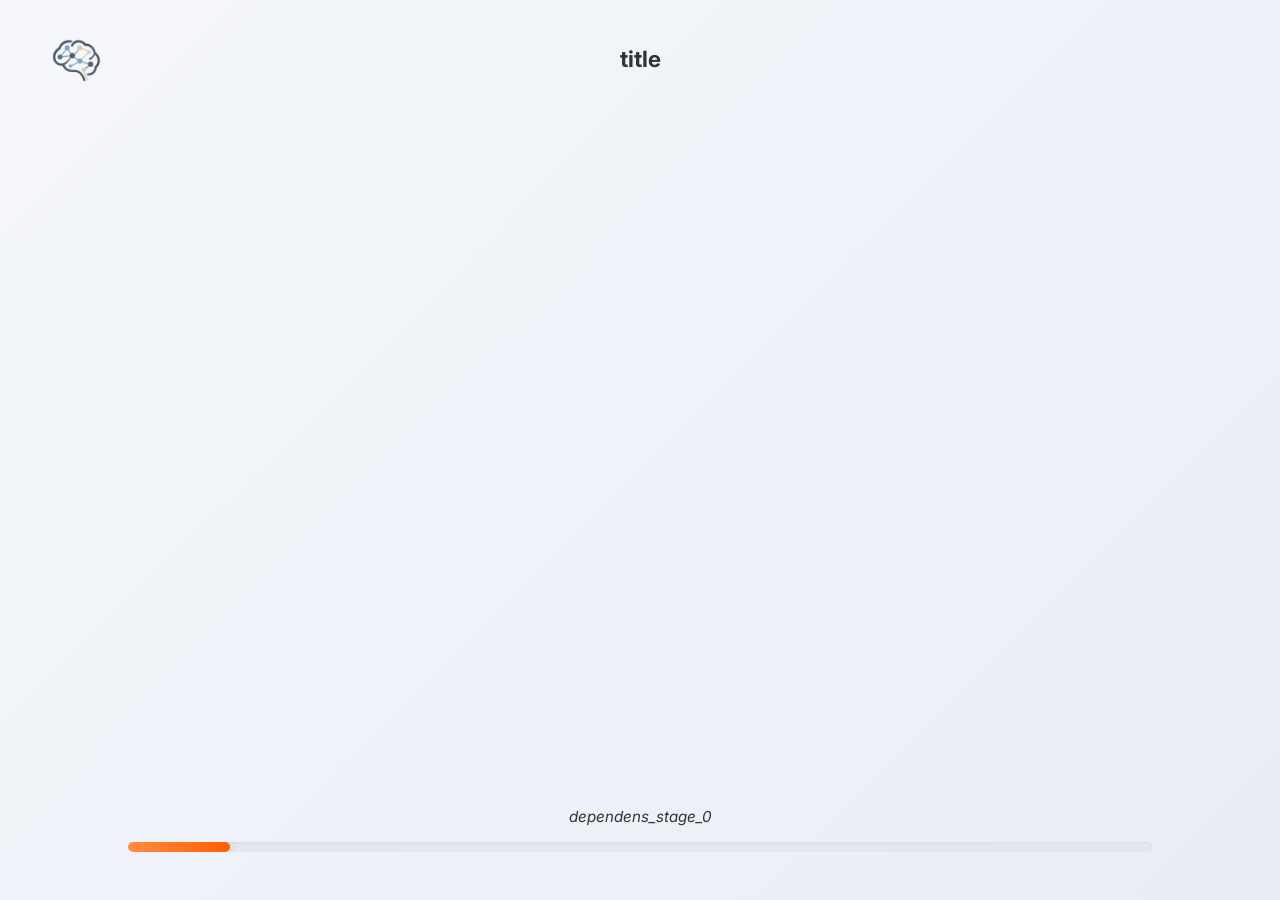
==== ui/dependencies/index.html @ f2de8450 "Update Dependencies UI" ====
<!DOCTYPE html>
<html lang="en">
<head>
    <meta charset="UTF-8">
    <meta name="viewport" content="width=device-width, initial-scale=1.0">
    <title>Document</title>
    <link rel="stylesheet" href="style.css">
    <link href="https://fonts.googleapis.com/css2?family=Inter:wght@400;600&family=Space+Grotesk:wght@400;600&display=swap" rel="stylesheet">
</head>
<body>
    <header class="header">
        <img src="../../assets/icons/icon-trs.png" alt="Icon" class="icon">
        <span class="title">
            <lang data-key="title">title</lang>
        </span>
    </header>

    <div class="pkg-section">

        <div class="card">
            <span class="title"><lang data-key="pkg_title">title</lang></span>
        </div>

    </div>

    <footer class="footer">
        <span class="log"><lang data-key="stage_log_0">dependens_stage_0</lang></span>
        <div class="progress-bar">
            <div class="progress"></div>
        </div>
    </footer>


    <script type="module" src="script.js"></script>
</body>
</html>
---- ui/dependencies/style.css ----
/* ? ------------ RESET & BASE ------------ */
* {
    margin: 0;
    padding: 0;
    box-sizing: border-box;
    color: #333333;
    font-family: "Inter", sans-serif;
    transition: all 0.25s ease;
}

html, body {
    background: linear-gradient(135deg, #f5f7fb 0%, #e8edf5 100%);
    width: 100%;
    height: 100%;
    overflow: hidden;
}

/* ? ------------ HEADER ------------ */
.header {
    font-family: "Space Grotesk", sans-serif;
    display: flex;
    align-items: center;
    justify-content: center; 
    padding: 2.8rem 2rem 1rem;
    position: relative;
}

.header .title {
    font-weight: 700;
    font-size: 1.4rem;
    color: #1a1a1a;
}

.header .icon {
    position: absolute;
    left: 3rem;
    width: 3.5rem;
}

/* ? ------------ PKG-SECTION (CARD) ------------ */
.pkg-section {
    width: 100%;
    height: 70vh;
    display: none;
    justify-content: center;
    align-items: center; 
}

.card {
    background-color: #ffffff; 
    width: 80%;
    height: 90%;
    overflow: auto;
    padding: 2.5rem 3rem;
    display: flex;
    flex-direction: column;
    border-radius: 1.2rem;

    border: 1px solid rgba(255, 255, 255, 0.8);
    box-shadow: 0 12px 35px rgba(0, 0, 0, 0.05), 0 2px 5px rgba(0,0,0,0.02);
}

.card .title {
    font-family: "Space Grotesk", sans-serif;
    font-weight: 600;
    font-size: 1.2rem;
    margin-bottom: 1.5rem;
    color: #1a1a1a;
    border-bottom: 1px solid #f0f0f0; 
    padding-bottom: 1rem;
}

/* ? ------------ LOGS & CHECKBOXES ------------ */
.card .log {
    display: flex;
    align-items: center;
    padding: 0.6rem 1rem;
    border-radius: 8px;
    margin-bottom: 0.2rem;
}


.card .log:hover {
    background-color: #f8fafc;
    transform: translateX(4px);
}

.card .log lang {
    color: #4b5563; 
    font-size: 0.95rem;
}


input[type="checkbox"] {
    accent-color: #ff5e00; 
    width: 1.1rem;
    height: 1.1rem;
    margin-right: 1rem;
    cursor: default; 
}


input[type="checkbox"]:checked + lang {
    color: #1a1a1a;
    font-weight: 500;
}

/* ? ------------ FOOTER & PROGRESS BAR ------------ */
.footer {
    position: absolute;
    bottom: 0;
    width: 100%;
    padding-bottom: 3rem;
    gap: 1rem;
    display: flex;
    flex-direction: column;
    align-items: center;
}

.footer .log {
    font-style: italic;
    color: #6b7280;
    font-size: 0.95rem;
}


.progress-bar {
    width: 80%;
    height: 0.6rem;
    background: #e2e8f0;
    border-radius: 999px;
    overflow: hidden;
    box-shadow: inset 0 1px 3px rgba(0,0,0,0.05); 
}

/* Parte arancione che si riempie */
.progress {
    width: 10%; 
    height: 100%;
    background: linear-gradient(90deg, #ff8c42, #ff5e00); 
    border-radius: 999px;
    transition: width 1s ease-in-out;
    box-shadow: 0 0 10px rgba(255, 94, 0, 0.4); 
}
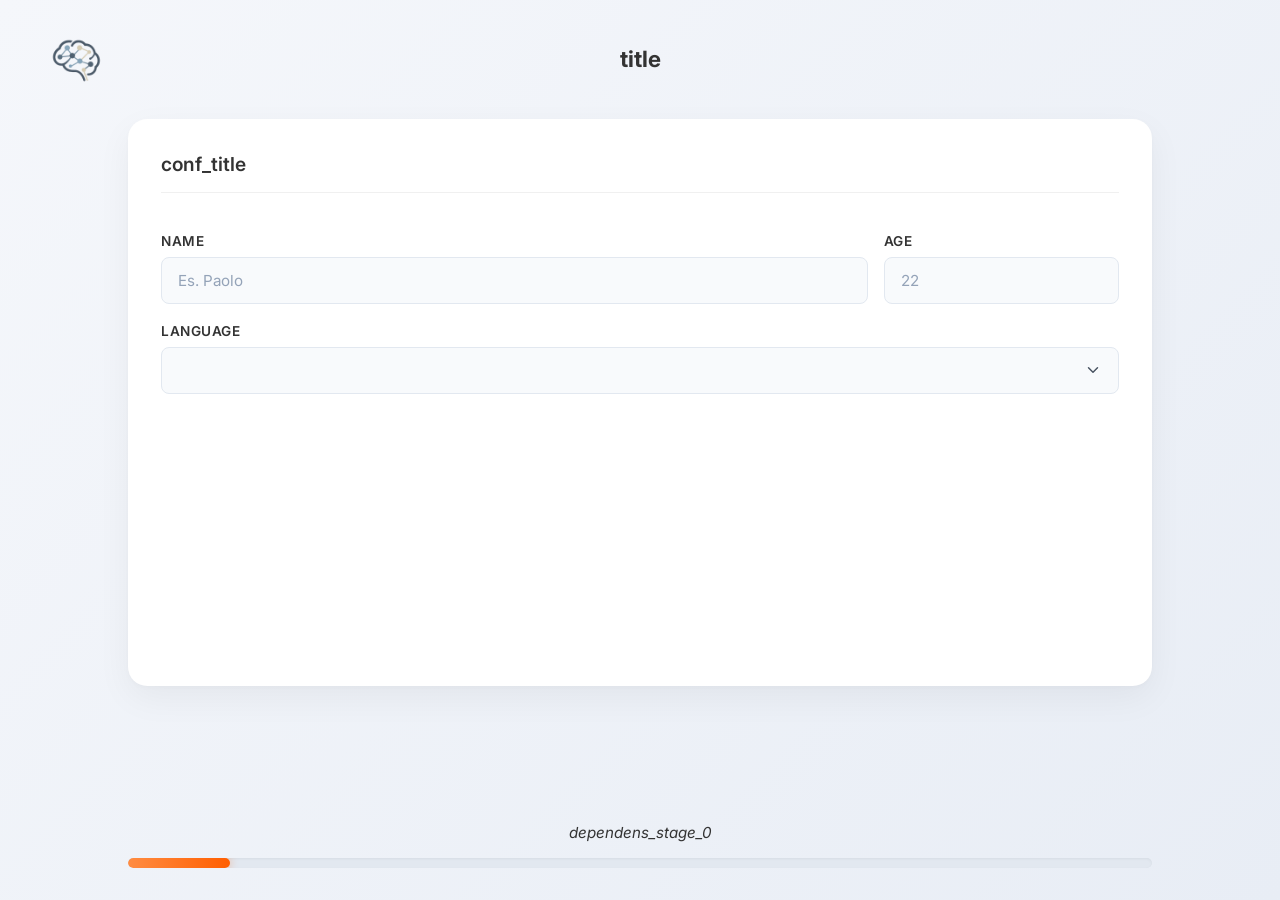
==== commit ca4af6f1: "Update Dependencies UI - Config Window" ====
--- a/ui/dependencies/index.html
+++ b/ui/dependencies/index.html
@@ -15,10 +15,40 @@
         </span>
     </header>
 
-    <div class="pkg-section">
+    <div class="section">
 
-        <div class="card">
+        <div class="card" id="pkg">
             <span class="title"><lang data-key="pkg_title">title</lang></span>
+        </div>
+
+        <div class="card" id="conf">
+            <span class="title"><lang data-key="conf_title">conf_title</lang></span>
+            <div class="input-field">
+    
+    <div class="input-row">
+        <div class="input-group name-group">
+            <label for="name" id="name-label"><lang data-key="name">name</lang></label>
+            <input type="text" id="name" placeholder="Es. Paolo">
+        </div>
+
+        <div class="input-group age-group">
+            <label for="age" id="age-label"><lang data-key="age">age</lang></label>
+            <input type="number" 
+                   id="age" 
+                   min="0" 
+                   max="99" 
+                   oninput="if(this.value > 99) this.value = 99; if(this.value < 0) this.value = 0;" 
+                   placeholder="22">
+        </div>
+    </div>
+
+    <div class="input-group">
+        <label for="language" id="language-label"><lang data-key="language">language</lang></label>
+        <select id="language">
+        </select>
+    </div>
+
+</div>
         </div>
 
     </div>
--- a/ui/dependencies/style.css
+++ b/ui/dependencies/style.css
@@ -37,11 +37,11 @@
     width: 3.5rem;
 }
 
-/* ? ------------ PKG-SECTION (CARD) ------------ */
-.pkg-section {
+/* ? ------------ SECTION (CARD) ------------ */
+.section {
     width: 100%;
     height: 70vh;
-    display: none;
+    display: flex;
     justify-content: center;
     align-items: center; 
 }
@@ -51,13 +51,18 @@
     width: 80%;
     height: 90%;
     overflow: auto;
-    padding: 2.5rem 3rem;
-    display: flex;
+    padding: 2rem 2rem;
+    display: none;
     flex-direction: column;
     border-radius: 1.2rem;
 
     border: 1px solid rgba(255, 255, 255, 0.8);
     box-shadow: 0 12px 35px rgba(0, 0, 0, 0.05), 0 2px 5px rgba(0,0,0,0.02);
+}
+
+/* DEBUG */
+#conf {
+    display: flex;
 }
 
 .card .title {
@@ -105,12 +110,96 @@
     font-weight: 500;
 }
 
+/* ? ------------ INPUT FIELDS (MINIMAL) ------------ */
+
+.input-field {
+    display: flex;
+    flex-direction: column;
+    gap: 1.2rem;
+    width: 100%;
+    margin-top: 1rem;
+}
+
+.input-row {
+    display: flex;
+    gap: 1rem;
+    width: 100%;
+}
+
+.input-group {
+    display: flex;
+    flex-direction: column;
+    gap: 0.5rem;
+}
+
+.name-group {
+    flex: 3;
+}
+
+.age-group {
+    flex: 1;
+}
+
+.input-field label {
+    font-size: 0.85rem;
+    font-weight: 600;
+    color: #4b5563;
+    margin-top: 0.8rem;
+    text-transform: uppercase;
+    letter-spacing: 0.5px;
+}
+
+.input-field label:first-child {
+    margin-top: 0;
+}
+
+.input-field input,
+.input-field select {
+    width: 100%;
+    padding: 0.8rem 1rem;
+    font-family: "Inter", sans-serif;
+    font-size: 0.95rem;
+    color: #1a1a1a;
+    background-color: #f8fafc;
+    border: 1px solid #e2e8f0;
+    border-radius: 8px;
+    outline: none;
+    transition: all 0.2s ease;
+}
+
+.input-field input::placeholder {
+    color: #94a3b8;
+}
+
+.input-field input:focus,
+.input-field select:focus {
+    background-color: #ffffff;
+    border-color: #ff5e00;
+    box-shadow: 0 0 0 3px rgba(255, 94, 0, 0.1);
+}
+
+.input-field input[type="number"]::-webkit-inner-spin-button,
+.input-field input[type="number"]::-webkit-outer-spin-button {
+    -webkit-appearance: none;
+    margin: 0;
+}
+
+.input-field select {
+    cursor: pointer;
+    appearance: none;
+    background-image: url("data:image/svg+xml;charset=UTF-8,%3csvg xmlns='http://www.w3.org/2000/svg' viewBox='0 0 24 24' fill='none' stroke='%234b5563' stroke-width='2' stroke-linecap='round' stroke-linejoin='round'%3e%3cpolyline points='6 9 12 15 18 9'%3e%3c/polyline%3e%3c/svg%3e");
+    background-repeat: no-repeat;
+    background-position: right 1rem center;
+    background-size: 1.2em;
+    padding-right: 2.5rem;
+}
+
 /* ? ------------ FOOTER & PROGRESS BAR ------------ */
 .footer {
     position: absolute;
     bottom: 0;
     width: 100%;
-    padding-bottom: 3rem;
+    padding-bottom: 2rem;
     gap: 1rem;
     display: flex;
     flex-direction: column;
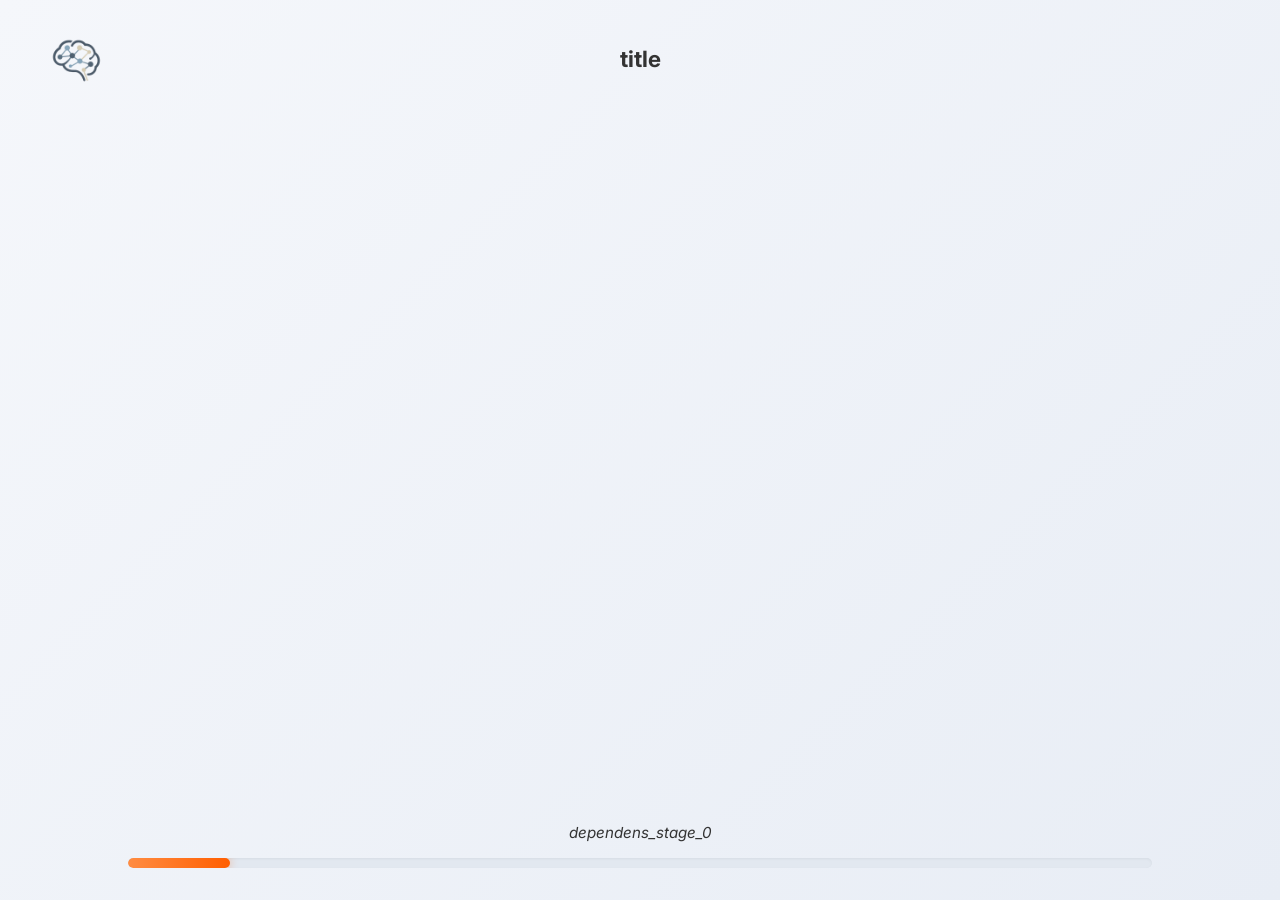
==== commit b4447a22: "Update Dependencies UI - Config Window" ====
--- a/ui/dependencies/index.html
+++ b/ui/dependencies/index.html
@@ -25,30 +25,34 @@
             <span class="title"><lang data-key="conf_title">conf_title</lang></span>
             <div class="input-field">
     
-    <div class="input-row">
-        <div class="input-group name-group">
-            <label for="name" id="name-label"><lang data-key="name">name</lang></label>
-            <input type="text" id="name" placeholder="Es. Paolo">
-        </div>
+                <div class="input-row">
+                    <div class="input-group name-group">
+                        <label for="name" id="name-label"><lang data-key="name">name</lang></label>
+                        <input type="text" id="name" placeholder="Es. Paolo">
+                    </div>
 
-        <div class="input-group age-group">
-            <label for="age" id="age-label"><lang data-key="age">age</lang></label>
-            <input type="number" 
-                   id="age" 
-                   min="0" 
-                   max="99" 
-                   oninput="if(this.value > 99) this.value = 99; if(this.value < 0) this.value = 0;" 
-                   placeholder="22">
-        </div>
-    </div>
+                    <div class="input-group age-group">
+                        <label for="age" id="age-label"><lang data-key="age">age</lang></label>
+                        <input type="number"
+                            id="age"
+                            min="0"
+                            max="99"
+                            oninput="if(this.value > 99) this.value = 99; if(this.value < 0) this.value = 0;" 
+                            placeholder="22">
+                    </div>
+                </div>
 
-    <div class="input-group">
-        <label for="language" id="language-label"><lang data-key="language">language</lang></label>
-        <select id="language">
-        </select>
-    </div>
+                <div class="input-group">
+                    <label for="language" id="language-label"><lang data-key="language">language</lang></label>
+                    <select id="language">
+                    </select>
+                    <div class="btn-submit">
 
-</div>
+                        <button id="submit"><lang data-key="submit">submit</lang></button>
+                    </div>
+                </div>
+
+            </div>
         </div>
 
     </div>
--- a/ui/dependencies/style.css
+++ b/ui/dependencies/style.css
@@ -60,18 +60,17 @@
     box-shadow: 0 12px 35px rgba(0, 0, 0, 0.05), 0 2px 5px rgba(0,0,0,0.02);
 }
 
-/* DEBUG */
 #conf {
-    display: flex;
+    overflow: hidden;
 }
 
 .card .title {
     font-family: "Space Grotesk", sans-serif;
     font-weight: 600;
     font-size: 1.2rem;
-    margin-bottom: 1.5rem;
-    color: #1a1a1a;
-    border-bottom: 1px solid #f0f0f0; 
+    margin-bottom: 1rem;
+    color: #1a1a1a;
+    border-bottom: 1px solid #f0f0f0;
     padding-bottom: 1rem;
 }
 
@@ -91,17 +90,17 @@
 }
 
 .card .log lang {
-    color: #4b5563; 
+    color: #4b5563;
     font-size: 0.95rem;
 }
 
 
 input[type="checkbox"] {
-    accent-color: #ff5e00; 
+    accent-color: #ff5e00;
     width: 1.1rem;
     height: 1.1rem;
     margin-right: 1rem;
-    cursor: default; 
+    cursor: default;
 }
 
 
@@ -192,6 +191,29 @@
     background-position: right 1rem center;
     background-size: 1.2em;
     padding-right: 2.5rem;
+}
+
+.btn-submit {
+    display: flex;
+    justify-content: end;
+}
+
+#submit {
+    background-color: #ff7d32;
+    border: none;
+    border-radius: 6px;
+    width: 20%;
+    height: 40px;
+    font-weight: bold;
+    font-size: 1rem;
+    margin-top: 1.5vh;
+    right: 0px;
+
+    cursor: pointer;
+
+    lang {
+        color: #f5f5f5;
+    }
 }
 
 /* ? ------------ FOOTER & PROGRESS BAR ------------ */
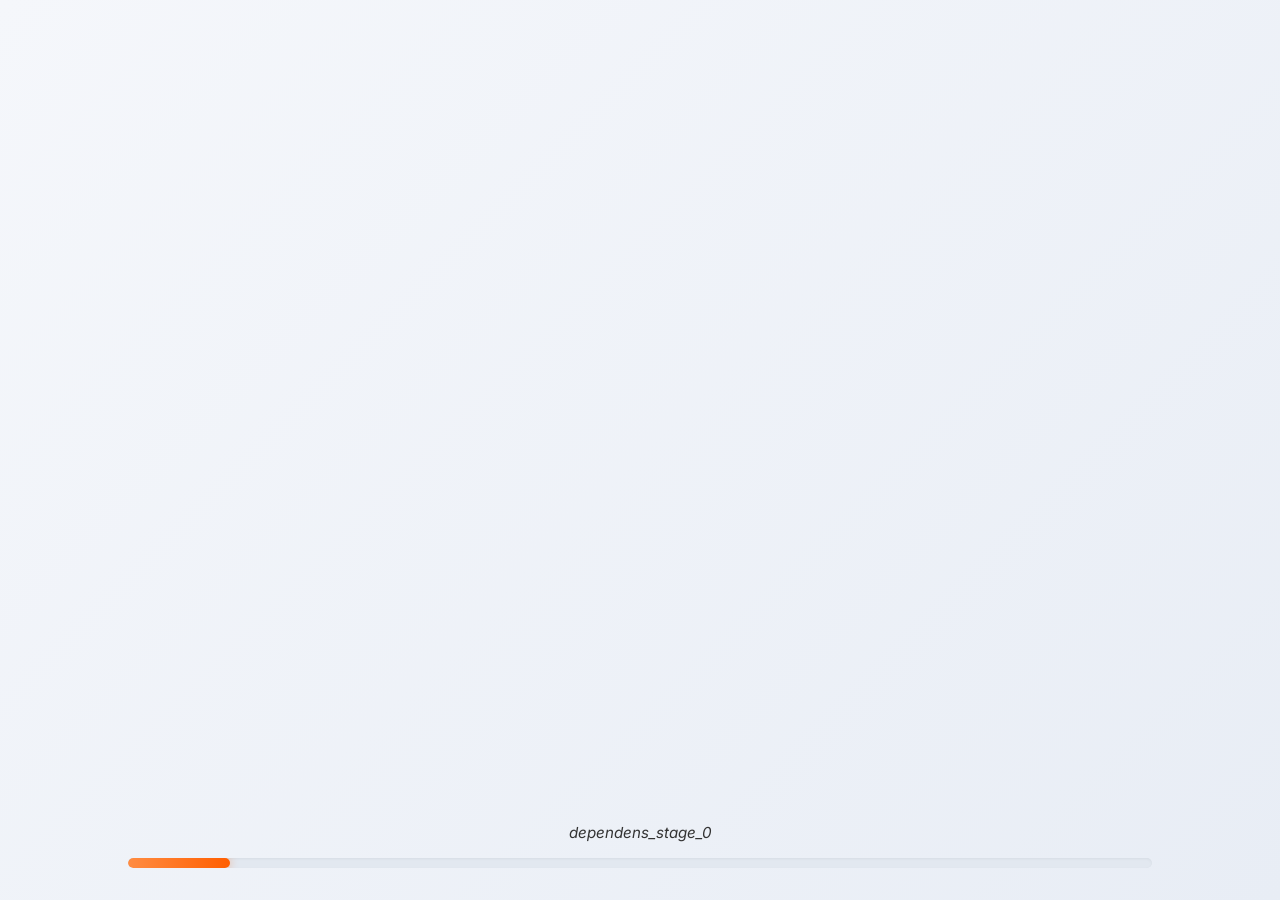
==== commit 776692f5: "Update Dependencies UI - Config Window" ====
--- a/ui/dependencies/index.html
+++ b/ui/dependencies/index.html
@@ -14,6 +14,23 @@
             <lang data-key="title">title</lang>
         </span>
     </header>
+
+    <div class="version-section">
+        <div class="version-wrapper">
+            <div class="v-box">
+                <span class="v-label"><lang data-key="oldVersion"></lang></span>
+                <span class="v-num" id="oldVersionNumber">0.8.2</span>
+            </div>
+
+            <div class="v-arrow">➔</div>
+
+            <div class="v-box loading" id="newVersionBox">
+                <span class="v-label"><lang data-key="newVersion"></lang></span>
+                <span class="v-num" id="newVersionNumber">1.0.0</span>
+                <div class="skeleton-line"></div>
+            </div>
+        </div>
+    </div>
 
     <div class="section">
 
--- a/ui/dependencies/style.css
+++ b/ui/dependencies/style.css
@@ -18,10 +18,10 @@
 /* ? ------------ HEADER ------------ */
 .header {
     font-family: "Space Grotesk", sans-serif;
-    display: flex;
+    display: none;
     align-items: center;
     justify-content: center; 
-    padding: 2.8rem 2rem 1rem;
+    padding: 2.4rem 2rem 1rem;
     position: relative;
 }
 
@@ -216,6 +216,87 @@
     }
 }
 
+/* ? ------------ VERSION ------------ */
+
+.version-section {
+    display: none;
+    justify-content: center;
+    align-items: center;
+    height: 80%;
+}
+
+.version-wrapper {
+    display: inline-flex;
+    align-items: center;
+    padding: 12px 20px;
+    border-radius: 10px;
+    gap: 16px;
+
+    border-radius: 1.2rem;
+
+    border: 1px solid rgba(255, 255, 255, 0.8);
+    box-shadow: 0 12px 35px rgba(0, 0, 0, 0.05), 0 2px 5px rgba(0,0,0,0.02);
+}
+
+.v-box {
+    position: relative;
+    display: flex;
+    flex-direction: column;
+    gap: 4px;
+    min-width: 110px;
+}
+
+.v-label {
+    font-size: 10px;
+    letter-spacing: 0.05em;
+    color: #666673;
+    font-weight: 700;
+}
+
+.v-num {
+    font-size: 18px;
+    font-weight: 600;
+    color: #1a1a1e;
+    transition: opacity 0.3s ease;
+}
+
+.v-arrow {
+    color: #3f3f46;
+    font-size: 16px;
+    user-select: none;
+}
+
+.v-box.loading .v-num {
+    opacity: 0; 
+}
+
+.v-box .skeleton-line {
+    display: none;
+}
+
+.v-box.loading .skeleton-line {
+    display: block;
+    position: absolute;
+    bottom: 4px;
+    left: 0;
+    width: 70px;
+    height: 18px;
+    border-radius: 4px;
+    background: linear-gradient(        90deg,        #27272a 25%,        rgb(102, 100, 100) 50%,        #27272a 75%    );
+    background-size: 200% 100%;
+    animation: skeleton-shimmer 2.5s infinite linear;
+    -webkit-animation: skeleton-shimmer 2.5s infinite linear;
+}
+
+@keyframes skeleton-shimmer {
+    0% {
+        background-position: 200% 0;
+    }
+    100% {
+        background-position: -200% 0;
+    }
+}
+
 /* ? ------------ FOOTER & PROGRESS BAR ------------ */
 .footer {
     position: absolute;
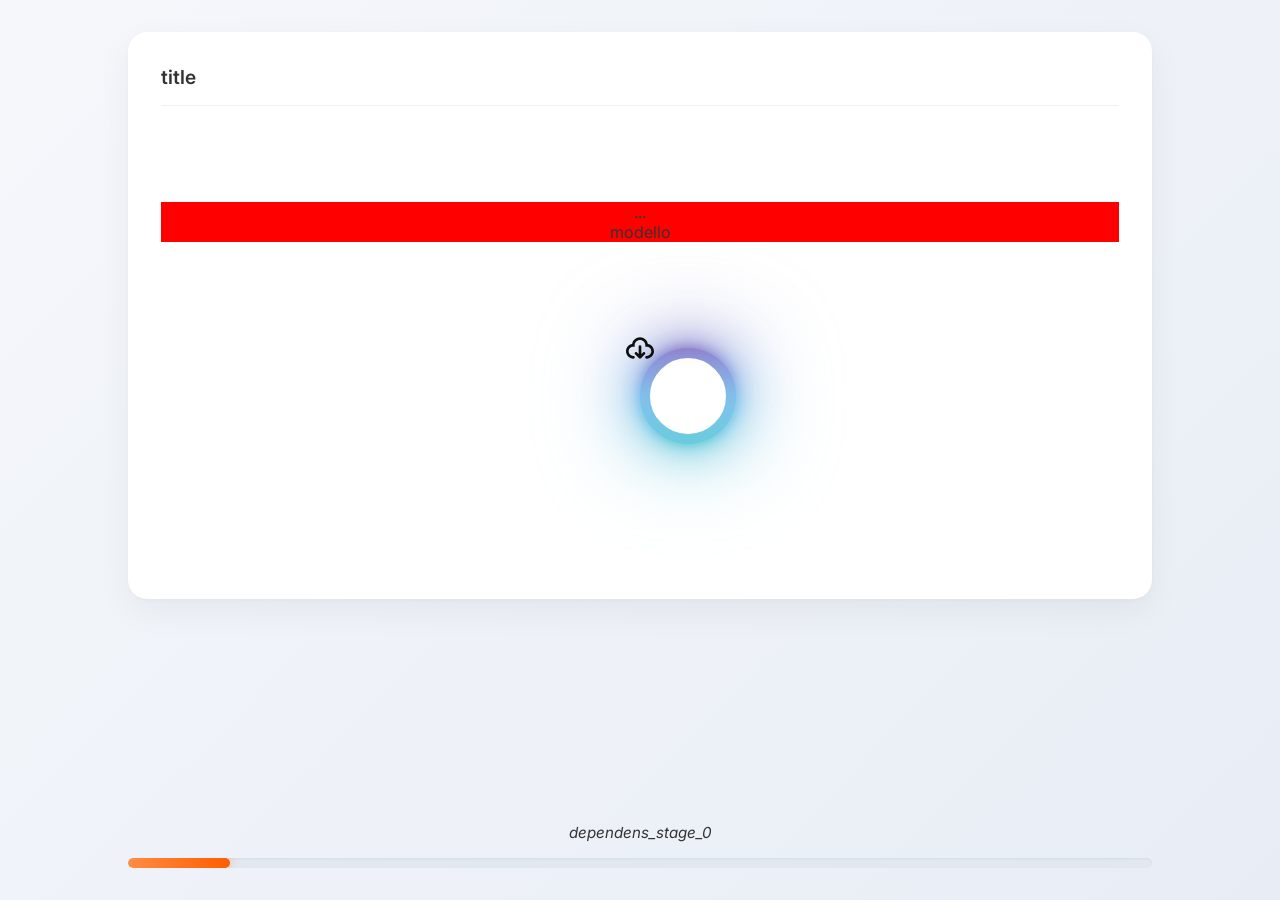
==== commit 3a4485d6: "Update dependencies UI - Config Window" ====
--- a/ui/dependencies/index.html
+++ b/ui/dependencies/index.html
@@ -41,7 +41,7 @@
         <div class="card" id="conf">
             <span class="title"><lang data-key="conf_title">conf_title</lang></span>
             <div class="input-field">
-    
+
                 <div class="input-row">
                     <div class="input-group name-group">
                         <label for="name" id="name-label"><lang data-key="name">name</lang></label>
@@ -72,6 +72,23 @@
             </div>
         </div>
 
+        <div class="card" id="spacy">
+            <span class="title"><lang data-key="spacy_title">title</lang></span>
+            <div class="subtitle">
+                <span id="span-subtitle"><lang data-key="install_spacy">...</lang></span>
+                <span id="submodel">modello</span>
+            </div>
+            <div class="container">
+                <div class="loader">
+                    <span></span>
+                    <span></span>
+                    <span></span>
+                    <span></span>
+                </div>
+                <svg viewBox="0 0 24 24" fill="none" xmlns="http://www.w3.org/2000/svg"><g id="SVGRepo_bgCarrier" stroke-width="0"></g><g id="SVGRepo_tracerCarrier" stroke-linecap="round" stroke-linejoin="round"></g><g id="SVGRepo_iconCarrier"> <path fill-rule="evenodd" clip-rule="evenodd" d="M8 10C8 7.79086 9.79086 6 12 6C14.2091 6 16 7.79086 16 10V11H17C18.933 11 20.5 12.567 20.5 14.5C20.5 16.433 18.933 18 17 18H16.9C16.3477 18 15.9 18.4477 15.9 19C15.9 19.5523 16.3477 20 16.9 20H17C20.0376 20 22.5 17.5376 22.5 14.5C22.5 11.7793 20.5245 9.51997 17.9296 9.07824C17.4862 6.20213 15.0003 4 12 4C8.99974 4 6.51381 6.20213 6.07036 9.07824C3.47551 9.51997 1.5 11.7793 1.5 14.5C1.5 17.5376 3.96243 20 7 20H7.1C7.65228 20 8.1 19.5523 8.1 19C8.1 18.4477 7.65228 18 7.1 18H7C5.067 18 3.5 16.433 3.5 14.5C3.5 12.567 5.067 11 7 11H8V10ZM13 11C13 10.4477 12.5523 10 12 10C11.4477 10 11 10.4477 11 11V16.5858L9.70711 15.2929C9.31658 14.9024 8.68342 14.9024 8.29289 15.2929C7.90237 15.6834 7.90237 16.3166 8.29289 16.7071L11.2929 19.7071C11.6834 20.0976 12.3166 20.0976 12.7071 19.7071L15.7071 16.7071C16.0976 16.3166 16.0976 15.6834 15.7071 15.2929C15.3166 14.9024 14.6834 14.9024 14.2929 15.2929L13 16.5858V11Z" fill="#0f0f0f" data-darkreader-inline-fill="" style="--darkreader-inline-fill: var(--darkreader-background-000000, #000000);"></path> </g></svg>
+            </div>
+        </div>
+
     </div>
 
     <footer class="footer">
--- a/ui/dependencies/style.css
+++ b/ui/dependencies/style.css
@@ -297,6 +297,98 @@
     }
 }
 
+/* ? ------------ SPACY MODEL ------------ */
+
+#spacy {
+    display: flex;
+}
+
+#spacy .subtitle {
+    background-color: red;
+    position: relative;
+    display: flex;
+    flex-direction: column;
+    align-items: center;
+    top: 5rem;
+}
+
+#spacy svg {
+    position: absolute;
+    width: 2rem;
+    height: 2rem;
+}
+
+#spacy .container {
+    position: relative;
+    top: -1rem;
+    display: flex;
+    justify-content: center;
+    align-items: center;
+    height: 100%;
+    width: 100%;
+}
+
+.loader {
+    position: absolute;
+    top: 50%;
+    left: 50%;
+    border-radius: 50%;
+    height: 96px;
+    width: 96px;
+    animation: rotate_3922 1.2s linear infinite;
+    background-color: #9b59b6;
+    background-image: linear-gradient(#9b59b6, #84cdfa, #5ad1cd);
+}
+
+.loader span {
+  position: absolute;
+  border-radius: 50%;
+  height: 100%;
+  width: 100%;
+  background-color: #9b59b6;
+  background-image: linear-gradient(#9b59b6, #84cdfa, #5ad1cd);
+}
+
+.loader span:nth-of-type(1) {
+  filter: blur(5px);
+}
+
+.loader span:nth-of-type(2) {
+  filter: blur(10px);
+}
+
+.loader span:nth-of-type(3) {
+  filter: blur(25px);
+}
+
+.loader span:nth-of-type(4) {
+  filter: blur(50px);
+}
+
+.loader::after {
+  content: "";
+  position: absolute;
+  top: 10px;
+  left: 10px;
+  right: 10px;
+  bottom: 10px;
+
+  background-color: #fff;
+  border: solid 5px #ffffff;
+  border-radius: 50%;
+}
+
+@keyframes rotate_3922 {
+  from {
+    transform: translate(-50%, -50%) rotate(0deg);
+  }
+
+  to {
+    transform: translate(-50%, -50%) rotate(360deg);
+  }
+}
+
+
 /* ? ------------ FOOTER & PROGRESS BAR ------------ */
 .footer {
     position: absolute;
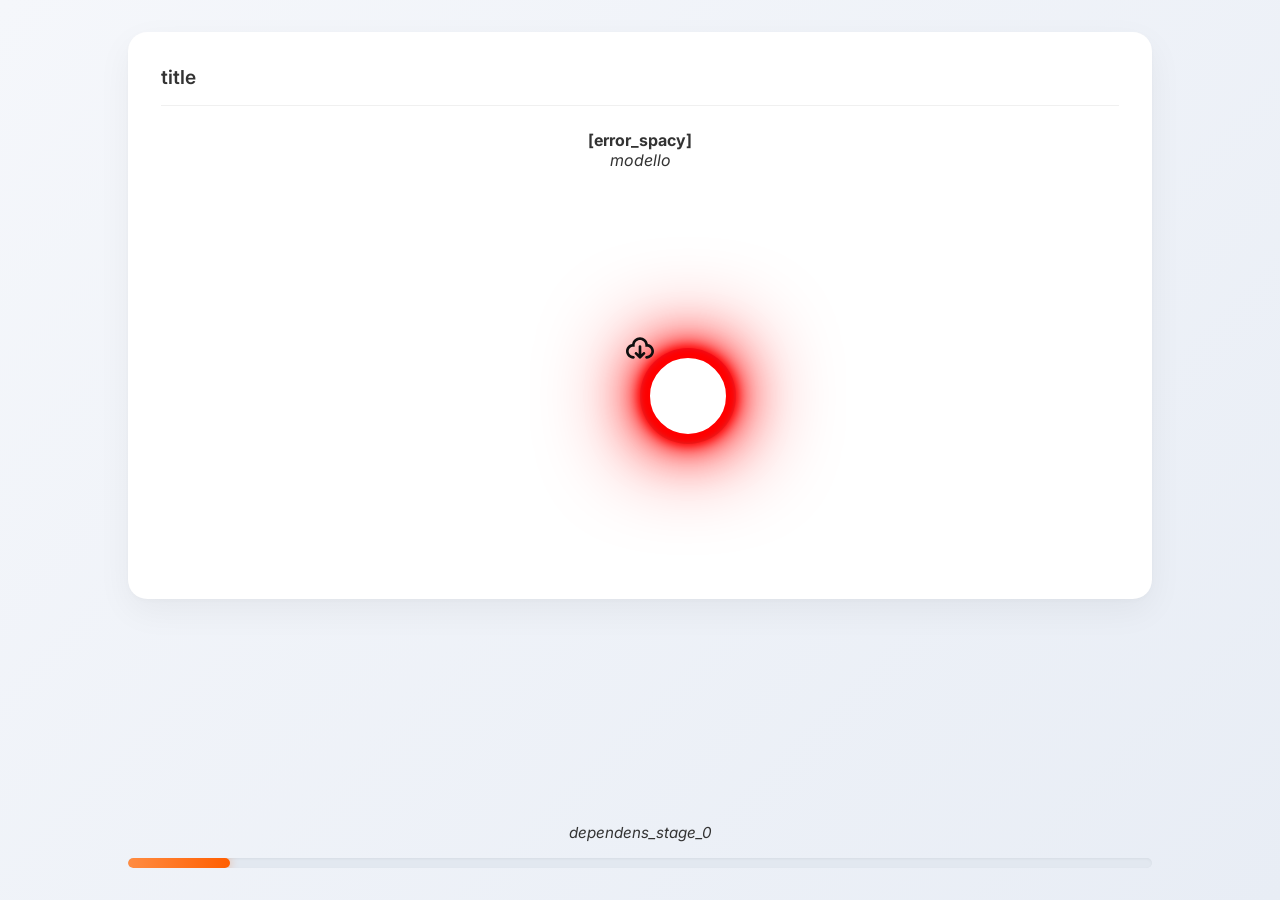
==== commit 48cfa839: "Update dependencies UI - Config Window" ====
--- a/ui/dependencies/index.html
+++ b/ui/dependencies/index.html
@@ -75,7 +75,7 @@
         <div class="card" id="spacy">
             <span class="title"><lang data-key="spacy_title">title</lang></span>
             <div class="subtitle">
-                <span id="span-subtitle"><lang data-key="install_spacy">...</lang></span>
+                <span id="span-subtitle"><lang data-key="install_spacy">Installo il modello</lang></span>
                 <span id="submodel">modello</span>
             </div>
             <div class="container">
--- a/ui/dependencies/style.css
+++ b/ui/dependencies/style.css
@@ -304,12 +304,20 @@
 }
 
 #spacy .subtitle {
-    background-color: red;
     position: relative;
     display: flex;
     flex-direction: column;
     align-items: center;
-    top: 5rem;
+    top: 0.5rem;
+
+    #span-subtitle {
+        font-weight: bold;
+        font-size: 1rem;
+    }
+
+    #submodel {
+        font-style: italic;
+    }
 }
 
 #spacy svg {
@@ -349,6 +357,10 @@
   background-image: linear-gradient(#9b59b6, #84cdfa, #5ad1cd);
 }
 
+.loader span[id="error"] {
+      background-image: linear-gradient(#ff0000, #ff0000, #ff0000);
+}
+
 .loader span:nth-of-type(1) {
   filter: blur(5px);
 }
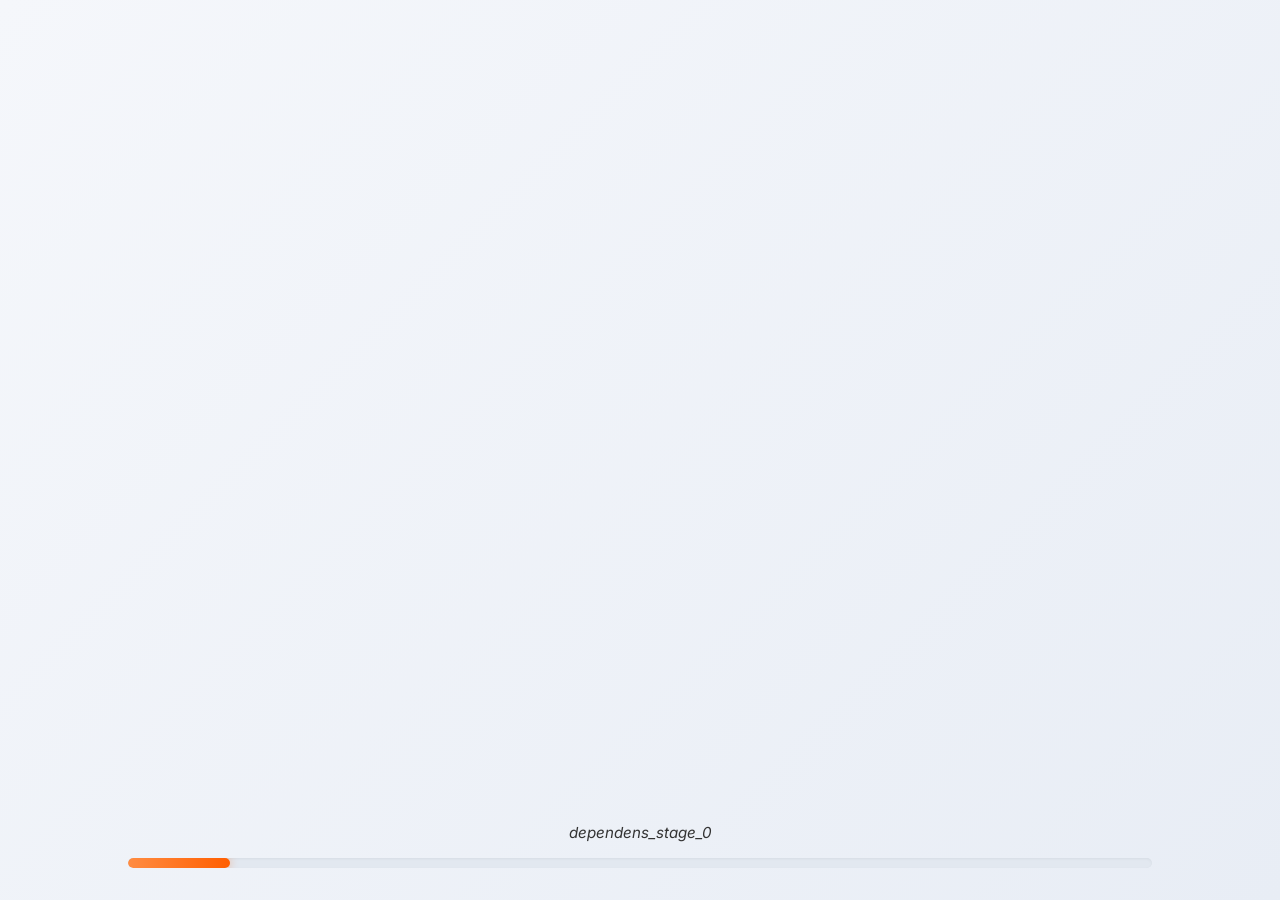
==== commit b5ec0b07: "Add Error Modal" ====
--- a/ui/dependencies/index.html
+++ b/ui/dependencies/index.html
@@ -5,6 +5,7 @@
     <meta name="viewport" content="width=device-width, initial-scale=1.0">
     <title>Document</title>
     <link rel="stylesheet" href="style.css">
+    <link rel="stylesheet" href="_card.css">
     <link href="https://fonts.googleapis.com/css2?family=Inter:wght@400;600&family=Space+Grotesk:wght@400;600&display=swap" rel="stylesheet">
 </head>
 <body>
@@ -98,6 +99,32 @@
         </div>
     </footer>
 
+    <section id="error">
+        <div class="_card red">
+            <div class="card-header">
+            <svg xmlns="http://www.w3.org/2000/svg" fill="none" viewBox="0 0 24 24" stroke-width="1.5" stroke="currentColor" class="close">
+                <path stroke-linecap="round" stroke-linejoin="round" d="M6 18 18 6M6 6l12 12" />
+            </svg>
+            </div>
+            <div class="card-body">
+            <svg xmlns="http://www.w3.org/2000/svg" viewBox="0 0 24 24" fill="#fe6c9b" class="_icon">
+                <path fill-rule="evenodd" d="M12 2.25c-5.385 0-9.75 4.365-9.75 9.75s4.365 9.75 9.75 9.75 9.75-4.365 9.75-9.75S17.385 2.25 12 2.25Zm-1.72 6.97a.75.75 0 1 0-1.06 1.06L10.94 12l-1.72 1.72a.75.75 0 1 0 1.06 1.06L12 13.06l1.72 1.72a.75.75 0 1 0 1.06-1.06L13.06 12l1.72-1.72a.75.75 0 1 0-1.06-1.06L12 10.94l-1.72-1.72Z" clip-rule="evenodd" />
+            </svg>
+
+            <div>
+
+                <h3><lang data-key="error_title">Srry</lang></h3>
+                <p id="error_text">There was and error and your file could not be uploaded. Would you like to try again?</p>
+
+            </div>
+
+            </div>
+            <div class="_progress">
+            <a href="#" class="btn-first">Close</a>
+            </div>
+        </div>
+    </section>
+
 
     <script type="module" src="script.js"></script>
 </body>
--- a/ui/dependencies/style.css
+++ b/ui/dependencies/style.css
@@ -299,10 +299,6 @@
 
 /* ? ------------ SPACY MODEL ------------ */
 
-#spacy {
-    display: flex;
-}
-
 #spacy .subtitle {
     position: relative;
     display: flex;
--- a/ui/dependencies/_card.css
+++ b/ui/dependencies/_card.css
@@ -0,0 +1,207 @@
+
+a {
+  text-decoration: none;
+  display: inline-block;
+}
+
+section {
+  width: 100%;
+  display: none;
+  flex-direction: column;
+  justify-content: center;
+  max-width: 50em;
+  gap: 3.25rem;
+  position: absolute;
+  z-index: 100;
+  align-items: center;
+  padding: 5em 0;
+
+  top: 50%;
+  left: 50%;
+  transform: translate(-50%, -50%);
+}
+
+section ._card {
+  position: relative;
+  z-index: 555;
+  max-width: 38rem;
+  min-height: 20rem;
+  width: 90%;
+  display: grid;
+  place-content: center;
+  place-items: center;
+  text-align: center;
+  box-shadow: 0.063em 0.75em 1.563em rgb(0 0 0 / 78%);
+  border-radius: 1rem;
+}
+
+@media screen and (min-width: 33.75rem) {
+  section ._card {
+    min-height: 15rem;
+  }
+}
+
+section .card-header {
+  position: absolute;
+  top: 0;
+  left: 0;
+  right: 0;
+  width: 100%;
+  display: flex;
+  align-items: center;
+  justify-content: flex-end;
+  padding: 0.8em 0.8em 0em 1.5em;
+}
+
+section .card-header .close {
+  color: #d9d9d9;
+  width: 1.5rem;
+  cursor: pointer;
+}
+
+section .card-body {
+  width: 100%;
+  padding: 0.7em 2em 0.5em 2em;
+  text-align: left;
+}
+
+@media screen and (min-width: 33.75rem) {
+  section .card-body {
+    display: flex;
+    text-align: unset;
+  }
+}
+
+section .card-body ._icon {
+  width: 3rem;
+}
+
+@media screen and (min-width: 33.75rem) {
+  section .card-body ._icon {
+    width: 4rem;
+  }
+  section .card-body > div {
+    margin-left: 2em;
+  }
+}
+
+section .card-body h3 {
+  text-align: left;
+  color: #fff;
+  font-size: 1.2rem;
+  letter-spacing: 0.035em;
+  margin-top: 0.625em;
+  margin-bottom: 0.5em;
+  font-weight: 600;
+
+  lang {
+    color: #fff;
+  }
+}
+
+section .card-body p {
+  text-align: left;
+  color: #cccccc;
+  font-size: 1rem;
+  letter-spacing: 0.031rem;
+}
+
+section ._card ._progress {
+  width: 100%;
+  margin-top: 0.938rem;
+}
+
+@media screen and (min-width: 33.75rem) {
+  section ._card ._progress {
+    display: flex;
+    align-items: center;
+    justify-content: center;
+  }
+}
+
+section ._card ._progress > div {
+  width: 100%;
+}
+
+section ._card ._progress .progress-bar {
+  position: relative;
+  width: 100%;
+  background: #363636;
+  height: 0.35rem;
+  display: block;
+  border-radius: 3.125rem;
+}
+
+section ._card ._progress .progress-bar:after {
+  position: absolute;
+  content: "";
+  top: 0;
+  left: 0;
+  right: 0;
+  bottom: 0;
+  height: 100%;
+  display: block;
+  border-radius: 3.125rem;
+}
+
+section ._card ._progress span:first-of-type {
+  color: #cccccc;
+  text-align: right;
+  font-weight: 600;
+  width: 100%;
+  display: block;
+  margin-bottom: 0.313rem;
+  font-size: 0.9rem;
+}
+
+section ._card .btn-first,
+section ._card .btn-second {
+  background: #222127;
+  color: #fff;
+  border-radius: 0.25em;
+  padding: 0.5rem 1.5rem;
+  display: inline-block;
+  font-size: 0.9rem;
+}
+
+@media screen and (min-width: 33.75rem) {
+  section ._card .btn-first,
+  section ._card .btn-second {
+    padding: 0.625rem 2.2rem;
+  }
+}
+
+section ._card .btn-second {
+  margin-left: 2em;
+}
+
+section .red {
+  background: radial-gradient(ellipse at right top, #a63d2a82 0%, #151419 47%, #151419 100%);
+  opacity: 0.95;
+  transition: opacity 0.25s ease-in;
+}
+
+section .red:hover {
+  opacity: 1;
+}
+
+section .red ._icon {
+  color: #fe6c9b;
+}
+
+section .red .card-body {
+  align-items: flex-end;
+}
+
+section .red:before {
+  background: linear-gradient(45deg, #232228, #232228, #232228, #232228, #a63d2a) border-box;
+}
+
+section .red .btn-first {
+  margin-left: 0;
+}
+
+section .red .btn-first:hover {
+  background: #ff6d57;
+  color: #111;
+}
